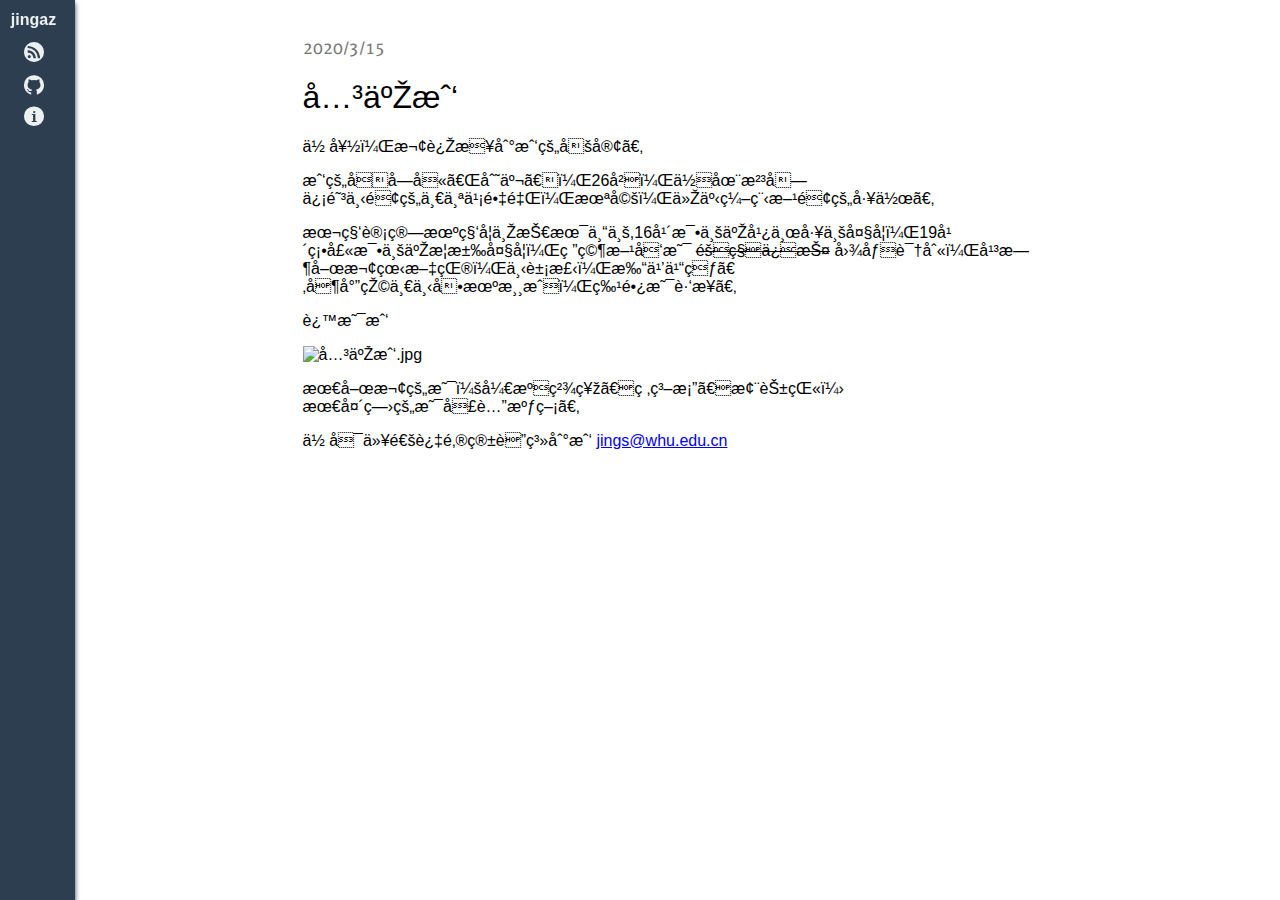
==== blog/post/about.html @ 742952cb "first commit" ====
<!DOCTYPE html>
<html lang="cmn-hans">

<head>
    <meta content="text/html; charset=UTF-8">
    <meta name="author" content="liujing">
    <title>关于我</title>
    <link rel="stylesheet" type="text/css" href="../assets/index.css">
</head>

<body>
    <div id="header">
        <h1 id="title"><a href="https://jingaz.github.io">jingaz</a></h1>
        <div class="links">
            <a href="" target="_blank">
                <div class="iconfont icon-rss"></div>
            </a>
            <a href="https://github.com/jingaz" target="_blank">
                <div class="iconfont icon-github"></div>
            </a>
            <a href="https://jingaz.github.io/blog/post/about.html" target="_blank">
                <div class="iconfont icon-author"></div>
            </a>
        </div>
    </div>
    <div id="main">
        <div id="post">
            <div class="main">
                <h3 class="date" id="date_for_now">2020/3/15</h3>
                <h1 id="title_text">关于我</h1>
                <div id="content">
                    <p>你好，欢迎来到我的博客。</p>
                    <p>我的名字叫「刘京」，26岁，住在河南信阳下面的一个乡镇里，未婚，从事编程方面的工作。</p>
                    <p>本科计算机科学与技术专业,16年毕业于广东工业大学，19年硕士毕业于武汉大学，研究方向是 <del>隐私保护</del>
                        图像识别，平时喜欢看文献，下象棋，打乒乓球。偶尔玩一下单机游戏，特长是跑步。</p>
                    <p>这是我</p>
                    <p><img src="../media.png" alt="关于我.jpg">
                    </p>
                    <p>最喜欢的是：开源精神、砂糖桔、梨花猫；<br>最头痛的是口腔溃疡。</p>
                    <p>你可以通过邮箱联系到我 <a href="mailto:jings@whu.edu.cn">jings@whu.edu.cn</a></p>
                </div>
            </div>
        </div>
    </div>
</body>

</html>
---- blog/assets/index.css ----
@font-face {
  font-family: 'Galdeano';
  src: url('fonts/Galdeano-Regular.woff2') format('woff2');
}

@font-face{
  font-family: 'Source Code Pro';
  src: url('fonts/SourceCodePro-Regular.woff2') format('woff2');
}

@font-face {
  font-family: "Icons";
  src: url([data-uri]) format('woff');
}

*{
  font-family: 'Verdana', 'Hiragino Sans GB', 'Microsoft Yahei', sans-serif;
  font-weight: 400;
  -webkit-font-smoothing: antialiased;
}

html, body{
  margin: 0;
  padding: 0;
}

html{
  height: 100%;
}

body{
  height: 100%;
}

#header{
  position: fixed;
  top: 0;
  left: 0;
  width: 75px;
  height: 100%;
  background-color: #2c3e50;
  color: #ecf0f1;
  box-shadow: 0 3px 5px #2c3e50;
}
#header a{
  text-decoration: none;
  color: #ecf0f1;
}

#title{
  font-family: 'Verdana','Hiragino Sans GB','Microsoft Yahei',sans-serif;
  font-size: 16px;
  text-align: center;
  margin-left: -8px;
}
#title > a{
  text-decoration: none;
  color: #ecf0f1;
  font-weight: bold;
}
#header .links{
  margin-top: 10px;
}


#main{
  margin-left: 75px;
}

#posts{
  padding-top: 30px;
  padding-bottom: 30px;
  width: 600px;
  margin: auto;
}

#posts .post{
  margin-top: 12px;
}
#posts .post .date{
  display: inline-block;
  width: 80px;
  margin-right: 50px;
  font-size: 18px;
  color: #777;
  font-family: 'Galdeano','Hiragino Sans GB', 'Microsoft Yahei', sans-serif;
}
#posts .post .title a{
  text-decoration: none;
  font-weight: normal;
}

#post .date{
  font-family: 'Galdeano','Hiragino Sans GB', 'Microsoft Yahei', sans-serif;
  color: #777;
}
#post .main table{
  border-top: 2px solid #7f8c8d;
  border-bottom: 2px solid #7f8c8d;
}
#post .main table th, #post .main table td{
  max-width:400px;
  min-width:100px;
  text-align:left;
  vertical-align:top;
  padding: 0 20px 0 0;
}
#post .main table th{
  border-bottom:1px solid #7f8c8d;
}
#post .main{
  font-size: 16px;
}
#post .main pre{
  padding: 15px;
  background: #dfe6e9;
  font-family: 'Source Code Pro' ,'Consolas', 'Courier', sans-serif;
  overflow: auto;
}
#post .main pre span{
  font-family: 'Source Code Pro' ,'Consolas', 'Courier', sans-serif;
}
#post .main code{
  font-family: 'Source Code Pro' ,'Consolas', 'Courier', sans-serif;
}
#post .main blockquote{
  margin-left: 0;
  margin-right: 0;
  padding-left: 40px;
  border-left: 10px solid #eee;
}

#footer{
  text-align: center;
}
#footer p{
  font-family: 'Galdeano','Hiragino Sans GB', 'Microsoft Yahei', sans-serif;
}

#post{
  padding: 20px 20px 100px 20px;
}
#post .main{
  margin: auto;
}
#post .main figure{
  margin: 0;
  padding: 0;
  display: inline-block;
}
#post .main figure figurecaption{
  display: block;
  text-align: center;
  font-size: 14px;
  color: #888888;
}
#post .main img{
  max-width: 750px;
}
#post .main blockquote img{
  max-width: 660px;
}

.iconfont {
  text-align: center;
  margin-left: -8px;
  font-family:"Icons";
  font-size:20px;
  margin-bottom: 10px;
  font-style:normal;
}
.icon-author:before { content: "\e616"; }
.icon-rss:before { content: "\e600"; }
.icon-github:before { content: "\e601"; }


@media screen and (max-width: 5000px) {
  #post .main{
    max-width: 50vw;
  }
}

@media screen and (max-width: 1500px) {
  #post .main{
    max-width: 750px;
  }
}


@media only screen and (max-device-width: 640px){
  #header{
    /* display: none; */
    position: static;

    width: 100vw;
    height: 10vw;
    background-color: #2c3e50;
    color: #ecf0f1;
    line-height: 10vw;
  }
  #header #title{
    margin: 0;
    padding: 0;
    padding-left: 5vw;
    text-align: left;
  }
  #header #title a{
    font-size: 50px;
  }
  #header .links{
    display: none;
  }
  #main{
    margin-left: 0;
  }

  #posts{
    width: 90vw;
    padding-top: 5vw;
    padding-bottom: 15vw;
    font-size: 32px;
  }
  #posts .post{
    margin-top: 32px;
  }
  #posts .post .date{
    display: block;
    font-size: 3rem;
  }
  #posts .post .title a{
    text-decoration: none;
    font-weight: bolder;
    font-size: 50px;
  }

  #post .main{
    max-width: none;
    margin: 0 20px;
    font-size: 32px;
  }

  #post .main img{
    width: 100%;
  }

  #post .main pre{
    font-family: 'Consolas', 'Courier', sans-serif;
    overflow: auto;
  }
  #post .main code{
    font-family: 'Consolas', 'Courier', sans-serif;
    line-break: auto;
  }
}
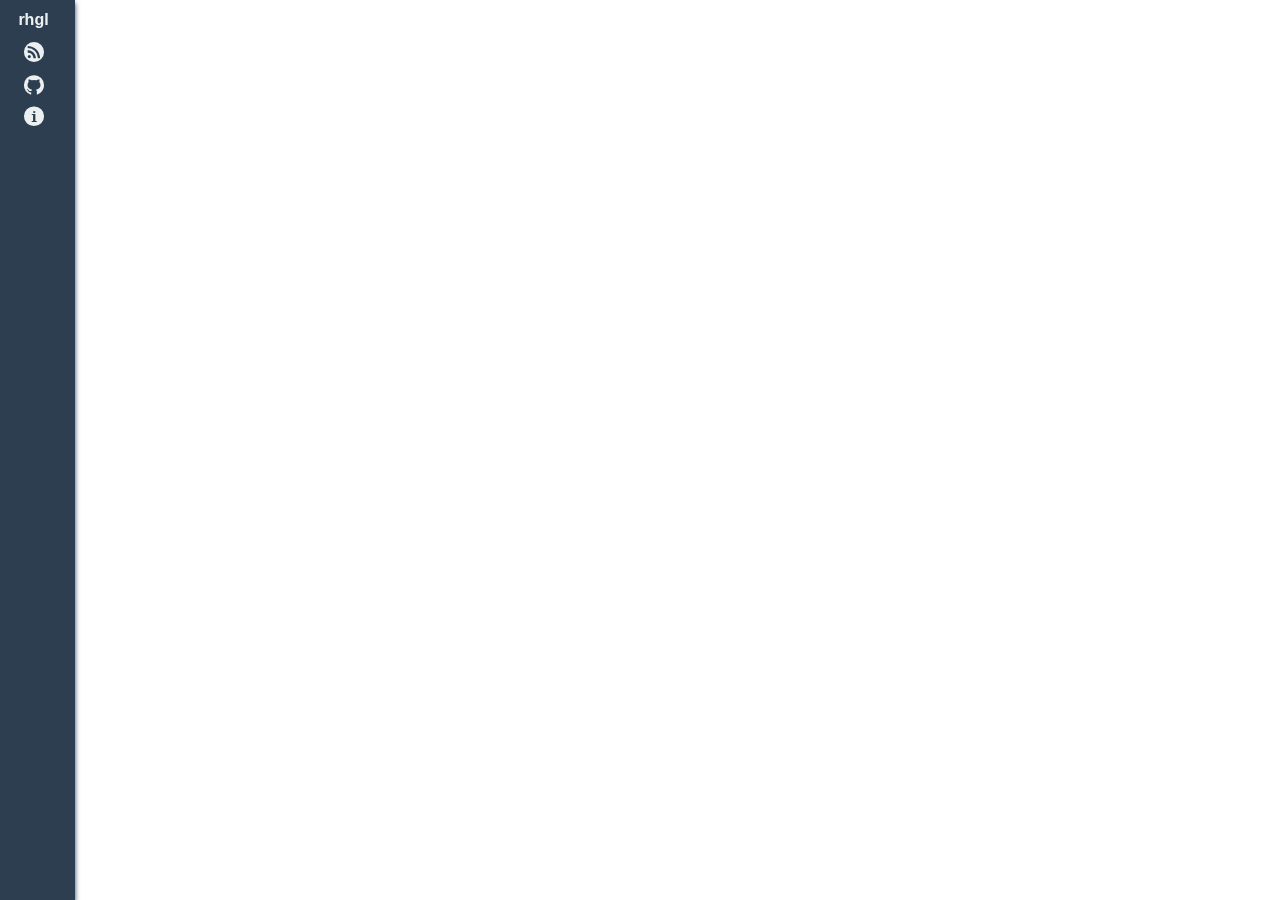
==== commit db8fdafd: "2021/4/20" ====
--- a/blog/post/about.html
+++ b/blog/post/about.html
@@ -3,19 +3,19 @@
 
 <head>
     <meta content="text/html; charset=UTF-8">
-    <meta name="author" content="liujing">
+    <meta name="author" content="rhgl">
     <title>关于我</title>
     <link rel="stylesheet" type="text/css" href="../assets/index.css">
 </head>
 
 <body>
     <div id="header">
-        <h1 id="title"><a href="https://jingaz.github.io">jingaz</a></h1>
+        <h1 id="title"><a href="https://rhgl7.github.io">rhgl</a></h1>
         <div class="links">
             <a href="" target="_blank">
                 <div class="iconfont icon-rss"></div>
             </a>
-            <a href="https://github.com/jingaz" target="_blank">
+            <a href="https://github.com/rhgl7" target="_blank">
                 <div class="iconfont icon-github"></div>
             </a>
             <a href="https://jingaz.github.io/blog/post/about.html" target="_blank">
@@ -26,19 +26,7 @@
     <div id="main">
         <div id="post">
             <div class="main">
-                <h3 class="date" id="date_for_now">2020/3/15</h3>
-                <h1 id="title_text">关于我</h1>
-                <div id="content">
-                    <p>你好，欢迎来到我的博客。</p>
-                    <p>我的名字叫「刘京」，26岁，住在河南信阳下面的一个乡镇里，未婚，从事编程方面的工作。</p>
-                    <p>本科计算机科学与技术专业,16年毕业于广东工业大学，19年硕士毕业于武汉大学，研究方向是 <del>隐私保护</del>
-                        图像识别，平时喜欢看文献，下象棋，打乒乓球。偶尔玩一下单机游戏，特长是跑步。</p>
-                    <p>这是我</p>
-                    <p><img src="../media.png" alt="关于我.jpg">
-                    </p>
-                    <p>最喜欢的是：开源精神、砂糖桔、梨花猫；<br>最头痛的是口腔溃疡。</p>
-                    <p>你可以通过邮箱联系到我 <a href="mailto:jings@whu.edu.cn">jings@whu.edu.cn</a></p>
-                </div>
+
             </div>
         </div>
     </div>
--- a/blog/assets/index.css
+++ b/blog/assets/index.css
@@ -129,7 +129,9 @@
   padding-left: 40px;
   border-left: 10px solid #eee;
 }
-
+ul > li {
+  padding: 0.2em;
+}
 #footer{
   text-align: center;
 }
